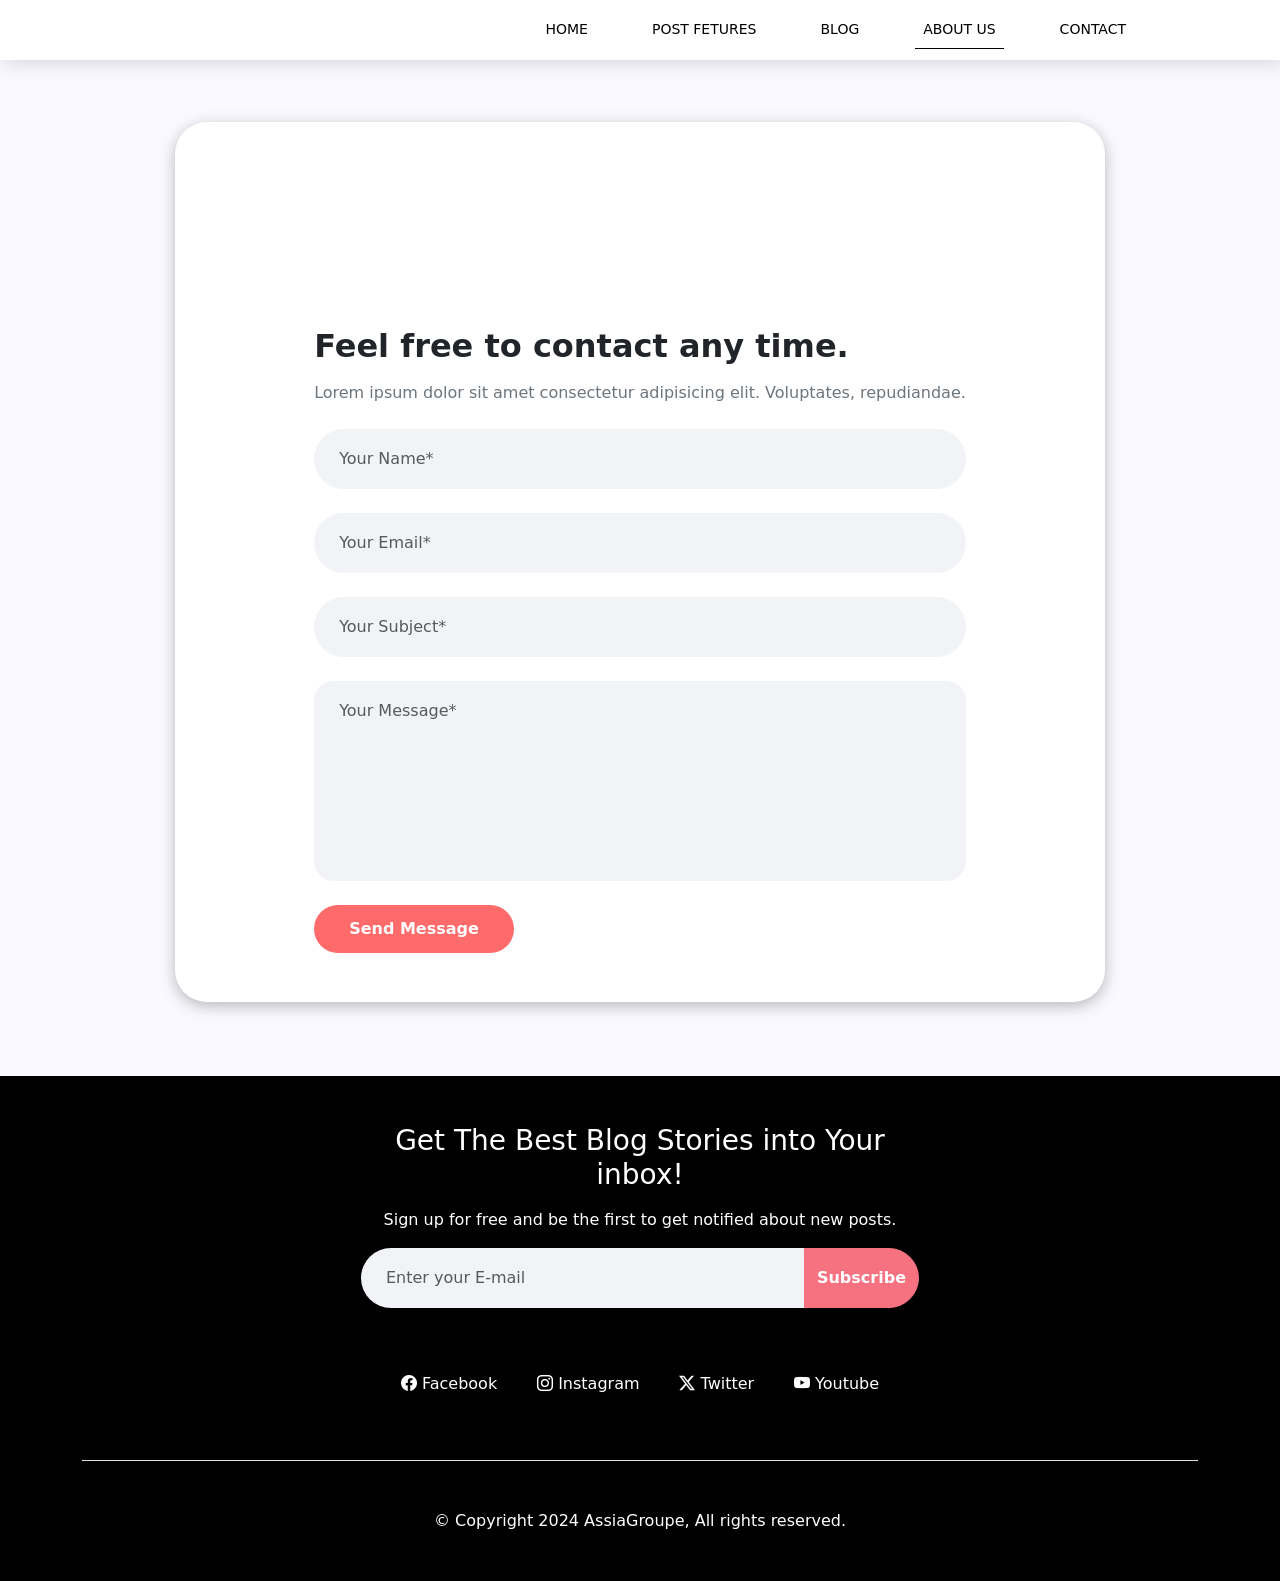
==== contact.html @ 8dab414b "first commit" ====
<!DOCTYPE html>
<html lang="en">

<head>
    <meta charset="UTF-8" />
    <meta name="viewport" content="width=device-width, initial-scale=1.0" />
    <title>NoonPost</title>
    <link rel="stylesheet" href="css/all.min.css" />
    <link rel="stylesheet" href="https://cdn.jsdelivr.net/npm/bootstrap-icons@1.13.1/font/bootstrap-icons.min.css" />
    <link rel="stylesheet" href="css/bootstrap.min.css" />
    <link rel="stylesheet" href="https://cdn.jsdelivr.net/npm/swiper@12/swiper-bundle.min.css" />
    <link rel="stylesheet" href="css/query.css" />
    <link rel="stylesheet" href="css/style.css" />
</head>

<body>
    <header id="header" class="bg-white">
        <nav class="navbar navbar-expand-lg headerPadding">
            <div class="container">
                <a class="navbar-brand text-uppercase" href="#"><img
                        src="https://assiagroupe.vercel.app/noonpost/html/assets/img/logo/logo-dark.png"
                        class="img-fluid logo-width" alt="" /></a>
                <button class="navbar-toggler border-0" type="button" data-bs-toggle="offcanvas"
                    data-bs-target="#offcanvasNavbar" aria-controls="offcanvasNavbar" aria-label="Toggle navigation">
                    <span>
                        <img src="Img's/menu.png" alt="" class="w-75" />
                    </span>
                </button>
                <div class="offcanvas offcanvas-end" tabindex="-1" id="offcanvasNavbar"
                    aria-labelledby="offcanvasNavbarLabel">
                    <div class="offcanvas-header">
                        <h5 class="offcanvas-title" id="offcanvasNavbarLabel">GLOWING</h5>
                        <button type="button" class="btn-close" data-bs-dismiss="offcanvas" aria-label="Close"></button>
                    </div>
                    <div class="offcanvas-body">
                        <ul class="navbar-nav justify-content-end flex-grow-1 pe-3 text-uppercase">
                            <li class="nav-item ps-lg-5 ps-0">
                                <a class="nav-link active aria-current=" page" href="index.html">Home</a>
                            </li>
                            <li class="nav-item ps-lg-5 ps-0">
                                <a class="nav-link active" aria-current="page" href="features.html">Post Fetures</a>
                            </li>
                            <li class="nav-item ps-lg-5 ps-0">
                                <a class="nav-link active" aria-current="page" href="blog.html">Blog</a>
                            </li>

                            <li class="nav-item ps-lg-5 ps-0">
                                <a class="nav-link active border-bottom border-1 border-black" aria-current="page"
                                    href="aboutUs.html">About Us</a>
                            </li>

                            <li class="nav-item ps-lg-5 pe-lg-5 ps-0">
                                <a class="nav-link active" aria-current="page" href="contact.html">Contact</a>
                            </li>
                        </ul>
                    </div>
                </div>
            </div>
        </nav>
    </header>
    <main>
        <section class="hero-section">
            <div class="container">
                <div class="d-flex justify-content-center mt-5">
                    <div class="col-lg-10 blog-card rounded-5 mx-lg-5">
                        <div class="mb-4 w-100 d-flex justify-content-center">
                            <div>
                                <div class="card-img rounded-5">
                                    <a href="#">
                                        <iframe
                                            src="https://www.google.com/maps/embed?pb=!1m18!1m12!1m3!1d3104.5761533072873!2d-78.19644468515456!3d38.91080675375955!2m3!1f0!2f0!3f0!3m2!1i1024!2i768!4f13.1!3m3!1m2!1s0x89b5c5dc680d0b2b%3A0x1e9ff0b6bb7a2f87!2s1000%20Proctor%20Ln%2C%20Front%20Royal%2C%20VA%2022630%2C%20%C3%89tats-Unis!5e0!3m2!1sfr!2sma!4v1578068093888!5m2!1sfr!2sma"
                                            allowfullscreen="" class="contact__google-map-iframe w-100 h-100 rounded-5">
                                        </iframe>
                                    </a>
                                </div>
                                <div class="mt-lg-5 mt-3">
                                    <div class="col-12">

                                        <h2 class="fw-bold mb-3">Feel free to contact any time.</h2>
                                        <p class="text-muted-custom mb-4">
                                            Lorem ipsum dolor sit amet consectetur adipisicing elit. Voluptates,
                                            repudiandae.
                                        </p>

                                        <form>

                                            <div class="mb-4">
                                                <input type="text" class="form-control" placeholder="Your Name*">
                                            </div>

                                            <div class="mb-4">
                                                <input type="email" class="form-control" placeholder="Your Email*">
                                            </div>

                                            <div class="mb-4">
                                                <input type="text" class="form-control" placeholder="Your Subject*">
                                            </div>

                                            <div class="mb-4">
                                                <textarea class="form-control" placeholder="Your Message*"></textarea>
                                            </div>

                                            <button type="submit" class="btn btn-custom">
                                                Send Message
                                            </button>

                                        </form>

                                    </div>
                                </div>
                            </div>
                        </div>
                    </div>
                </div>
            </div>
        </section>
    </main>


    <footer>
        <div class="container">
            <div class="d-flex justify-content-center py-5">
                <div class="col-md-6 text-center text-white">
                    <h3 class="fs-3 mb-3">
                        Get The Best Blog Stories into Your inbox!
                    </h3>
                    <span class="d-inline-block mb-3">
                        Sign up for free and be the first to get notified about new posts.
                    </span>


                    <form>
                        <div class="input-group mb-3">
                            <input type="email" class="form-control rounded-start-5" placeholder="Enter your E-mail">
                            <button class="btn rounded-end-5" type="button">Subscribe</button>
                        </div>
                    </form>

                    <div class="col-12 pt-lg-5 pt-3">
                        <ul class="list-unstyled d-flex justify-content-evenly">
                            <li>
                                <a href="#" class="text-decoration-none text-white">
                                    <i class="bi bi-facebook"></i> Facebook
                                </a>
                            </li>
                            <li>
                                <a href="#" class="text-decoration-none text-white">
                                    <i class="bi bi-instagram"></i> Instagram
                                </a>
                            </li>
                            <li>
                                <a href="#" class="text-decoration-none text-white">
                                    <i class="bi bi-twitter-x"></i> Twitter
                                </a>
                            </li>
                            <li>
                                <a href="#" class="text-decoration-none text-white">
                                    <i class="bi bi-youtube"></i> Youtube
                                </a>
                            </li>
                        </ul>
                    </div>
                </div>
            </div>

            <div class="text-center text-white border-top py-lg-5">
                <span>
                    © Copyright 2024 AssiaGroupe, All rights reserved.
                </span>
            </div>
        </div>
    </footer>

    <button id="backToTop" class="back-to-top">↑</button>
    <script src="https://cdn.jsdelivr.net/npm/swiper@12/swiper-bundle.min.js"></script>
    <script src="Js/bootstrap.bundle.min.js"></script>
    <script src="Js/script.js"></script>
</body>

</html>
---- css/query.css ----
@media (max-width: 992px) {
  .logo-width {
    width: 200px !important;
  }
  .cstm-fontSize {
    font-size: 35px !important;
    line-height: 1.125 !important;
    padding: 15px 0px !important;
  }
  .heroProduct {
    padding: 80px 0px 80px 25px !important;
  }
  .common-fontSize {
    font-size: 35px;
  }

  .Featured-Products {
    padding: 80px 13px 80px 13px !important;
  }
  .comparision {
    padding: 80px 13px 80px 13px !important;
  }
  .Beauty-Essentials {
    padding: 80px 13px 80px 13px !important;
  }
  .footerMargin {
    margin-top: 90px !important;
  }
  .cstm-abt-pd {
    padding: 0px 80px !important;
  }
  .top-about-sec h1 {
    font-size: 2.5rem !important;
  }
}

@media (max-width: 576px) {
  .logo-width {
    width: 130px !important;
  }
  .cstm-fontSize {
    font-size: 30px !important;
    line-height: 1 !important;
    padding: 10px 0px !important;
  }
  .heroProduct {
    padding: 60px 0px 60px 10px !important;
  }
  .common-fontSize {
    font-size: 25px;
  }

  .comparision {
    padding: 30px 13px 30px 13px !important;
  }
  .Featured-Products {
    padding: 30px 13px 30px 13px !important;
  }
  .Beauty-Essentials {
    padding: 30px 13px 30px 13px !important;
  }
  footer .input-group input {
    width: 50% !important;
  }
  footer .footerBtn {
    width: 135px !important;
  }
  .footerMargin {
    margin-top: 45px !important;
  }
  .cstm-abt-pd {
    padding: 0px 50px !important;
  }
  .top-about-sec h1 {
    font-size: 2.5rem !important;
  }
}
---- css/style.css ----
* {
  padding: 0;
  margin: 0;
  box-sizing: border-box;
}
body {
  background-color: #f9f9ff;
}
.headerPadding {
  padding: 10px 0px;
  background-color: #fff;
}

.back-to-top {
  position: fixed;
  bottom: 30px;
  right: 30px;
  opacity: 0;
  pointer-events: none;
  transition: opacity 0.3s ease;
  width: 45px;
  height: 45px;
  background-color: #000;
  border: none;
  color: #fff;
  border-radius: 50%;
  font-size: 20px;
  align-items: center;
  justify-content: center;
  z-index: 999;
}

.back-to-top.show {
  opacity: 1;
  pointer-events: auto;
}

.back-to-top:hover {
  background-color: #4e7661;
}

.navbar-toggler:focus {
  text-decoration: none;
  outline: 0;
  box-shadow: none !important;
}

.toVisible {
  display: flex !important;
}

.btn-close:focus {
  box-shadow: none !important;
}

#header {
  position: fixed;
  width: 100%;
  top: 0;
  left: 0;
  color: white;
  transition: transform 0.5s ease;
  z-index: 1000;
  box-shadow: 4px 0px 22px #a6a6a68a;
}

header .offcanvas {
  max-width: 80% !important;
}

.header-hide {
  transform: translateY(-100%);
}

.logo-width {
  width: 150px;
}

header ul li a {
  font-size: 14px !important;
}

.h2-top {
  font-size: 42px;
  font-weight: 900;
}

.link {
  color: #ffffff;
  display: inline;
  color: #ffffff;
  padding-bottom: 0;
  transition: background-size 0.8s cubic-bezier(0.25, 0.8, 0.25, 1);
  background-image: linear-gradient(to bottom, #ffffff 0%, #ffffff 98%);
  background-size: 0 1px;
  background-repeat: no-repeat;
  background-position: left 100%;
  overflow: visible !important;
}

.hero-slider-1:hover .link {
  text-decoration: none;
  background-size: 100% 1px;
}

.hero-slider-2:hover .link {
  text-decoration: none;
  background-size: 100% 1px;
}

.hero-slider-3:hover .link {
  text-decoration: none;
  background-size: 100% 1px;
}

.hero-slider-4:hover .link {
  text-decoration: none;
  background-size: 100% 1px;
}

.hero-section {
  padding: 74px 0px;
}

.hero-slider-1 {
  padding: 100px 0px !important;
  height: 100vh;
  background:
    linear-gradient(#000000b3, #000000a5),
    url(https://assiagroupe.vercel.app/noonpost/html/assets/img/blog/9.jpg);
  background-size: cover;
  background-position: center;
  background-repeat: no-repeat;
  padding: 50px 0px;
}

.hero-slider-2 {
  padding: 100px 0px !important;
  height: 100vh;
  background:
    linear-gradient(#000000b3, #000000a5),
    url(https://assiagroupe.vercel.app/noonpost/html/assets/img/blog/1.jpg);
  background-size: cover;
  background-position: center;
  background-repeat: no-repeat;
  padding: 50px 0px;
}

.hero-slider-3 {
  padding: 100px 0px !important;
  height: 100vh;
  background:
    linear-gradient(#000000b3, #000000a5),
    url(https://assiagroupe.vercel.app/noonpost/html/assets/img/blog/2.jpg);
  background-size: cover;
  background-position: center;
  background-repeat: no-repeat;
  padding: 50px 0px;
}

.hero-slider-4 {
  padding: 100px 0px !important;
  height: 100vh;
  background:
    linear-gradient(#000000b3, #000000a5),
    url(https://assiagroupe.vercel.app/noonpost/html/assets/img/blog/5.jpg);
  background-size: cover;
  background-position: center;
  background-repeat: no-repeat;
  padding: 50px 0px;
}

.food {
  font-size: 12px;
  font-weight: 700;
  background-color: #f67280;
  padding: 5px 10px;
  border: 0;
  border-radius: 100px;
}

.author {
  width: 40px;
}

.dot {
  margin: 2px 10px !important;
  display: inline-block;
  width: 4px;
  height: 4px;
  background-color: #f67280;
  border-radius: 50%;
}

.swiper-pagination {
  background-color: transparent;
  z-index: 999;
  bottom: 50px;
  left: 0;
  width: 100%;
  position: absolute;
  display: flex;
  align-items: center;
  justify-content: center;
}

.swiper-pagination-bullet {
  width: 12px;
  height: 12px;
  background-color: transparent;
  opacity: 1;
  border: 1px solid #ffffff;
  display: block;
  border-radius: 50%;
}

.swiper-pagination-bullet-active {
  background-color: #ffffff;
}

.swiper-button-next,
.swiper-button-prev {
  width: 40px;
  height: 40px;
  line-height: 40px;
  border: 1px solid #ffffff;
  border-radius: 50%;
  display: block;
  background-color: transparent;
  z-index: 999;
  text-align: center;
}

.swiper-button-next:after,
.swiper-button-next:after,
.swiper-button-prev:after,
.swiper-button-prev:after {
  font-family: swiper-icons;
  font-size: 12px;
  text-transform: none !important;
  letter-spacing: 0;
  font-variant: initial;
  line-height: 1;
  color: #ffffff;
  font-weight: 900;
}

.swiper-button-next,
.swiper-button-prev {
  align-items: center;
  color: white;
  display: flex;
  justify-content: center;
  position: absolute;
  z-index: 10;

  &.swiper-button-disabled {
    cursor: auto;
    opacity: 0.35;
    pointer-events: none;
  }

  &.swiper-button-hidden {
    cursor: auto;
    opacity: 0;
    pointer-events: none;
  }

  .swiper-navigation-disabled & {
    display: none !important;
  }

  svg {
    height: 80%;
    object-fit: contain;
    transform-origin: center;
    width: 80%;
    fill: white;
    pointer-events: none;
  }
}

.swiper-button-next {
  right: 40px;
}

.swiper-button-prev {
  left: 40px;
}

/*slider-one*/
.slider {
  height: 750px;
  width: 100%;
  overflow: hidden;
  position: relative;
}

.slider .swiper-wrapper {
  width: 100%;
  height: 750px;
  min-width: 100%;
}

.lifestyle-cards {
  padding-top: 100px;
}

.lifestyle-cards h2 {
  font-weight: 900;
}

.card-img {
  width: 100%;
  overflow: hidden;
  margin-top: -25px;
  transform: rotateZ(5deg);
  transition: all ease-in-out 0.6s;
}

.card-img img {
  transition: transform ease 0.6s;
}

.blog-card:hover .card-img {
  transform: rotateZ(0deg) !important;
}

.blog-card:hover .card-img img {
  transform: scale(1.135);
}

.card-info img {
  width: 30px;
  height: 30px;
}

.card-info ul {
  column-gap: 22px;
}

.card-info ul li {
  font-size: 13px;
  font-weight: 600;
}

.card-info ul li::marker {
  color: #f67280;
}

.lifestyle-btn {
  background-color: #f67280;
  border-radius: 50px;
  border: none;
  color: white;
  padding: 4px 10px;
  font-size: 13px;
  font-weight: 600;
  transition: all ease 0.4s;
  margin: 10px 0px;
}

.lifestyle-btn:hover {
  background-color: #000;
}

.blog-card {
  background-color: #fff;
  box-shadow: 0px 4px 15px #9c9c9cb1;
  padding: 25px;
}

.pagesbottom li {
  padding: 15px 20px;
  border: 1px solid #f67280;
  width: 50px;
  height: 50px;
  display: flex;
  align-items: center;
  border-radius: 100%;
  justify-content: center;
  box-sizing: border-box;
  cursor: pointer;
  font-weight: 700;
}

.li-1 {
  background-color: #f67280;
  color: #fff;
}

.pagesbottom li:hover {
  background-color: #f67280;
  color: white !important;
}

.w-35 {
  width: 35%;
}

footer {
  background-color: #000;
}

.btn {
  color: white;
  font-size: 16px;
  font-weight: 700 !important;
  background-color: #f67280;
  border-color: #f67280;
}

footer ul li a:hover {
  color: #f67280 !important;
}

/*==========          =========
             BLOG.HTML 
============          =========*/

.aside-cards h3 {
  font-weight: 900;
}

.author-img {
  width: 125px;
}

.author-social-media ul li a {
  padding: 15px 20px;
  background-color: #f67280;
  width: 40px;
  height: 40px;
  display: flex;
  align-items: center;
  border-radius: 100%;
  justify-content: center;
  cursor: pointer;
  font-weight: 700;
  transition: all ease 0.4s;
}

.author-social-media ul li a:hover {
  background-color: #000;
}

.latest-post-batch {
  position: absolute;
  left: -5px;
  top: -5px;
  width: 25px;
  height: 25px;
  border-radius: 50%;
  background-color: #f67280;
  text-align: center;
  color: #ffffff;
  font-size: 13px;
  font-weight: 800;
  line-height: 1.6;
  z-index: 1;
  border: 2px solid #ffffff;
}

.latest-post-imgs {
  width: 165px;
  margin-right: 15px;
  position: relative;
  border-radius: 20px;
}

.latest-post-imgs img {
  transition: all 0.4s ease-in-out;
}

.latest-post-imgs:hover img {
  transform: scale(1.125);
}

.lp-title {
  font-weight: 800;
  font-size: 15px;
  color: #131315;
  transition: all 0.5s ease-in-out;
  padding: 0px 0px 3px 0px;
  margin-bottom: 6px;
  overflow: hidden;
  text-overflow: ellipsis;
  display: -webkit-box;
  -webkit-line-clamp: 2;
  -webkit-box-orient: vertical;
}

.category-bg {
  background-color: #f9f9ff;
}

.insta-box {
  overflow: hidden;
}

.insta-box img {
  transition: all 0.4s ease-in-out;
}

.insta-box:hover img {
  transform: scale(1.125);
}

.tags li a {
  background-color: #f9f9ff;
  transition: all 0.4s ease-in-out;
}

.tags li a:hover {
  background-color: #f67280;
  color: white !important;
}

.card-BS {
  box-shadow: 0px 10px 22px 2px #a6a6a68a;
  margin-bottom: 42px !important;
}
.quote {
  background-color: #f9f9ff;
  padding: 30px;
  border-radius: 20px;
  text-align: center;
  display: flex;
  flex-direction: column;
  justify-content: center;
  align-items: center;
}
.quote__icon {
  font-size: 20px;
  color: #ffffff;
  width: 35px;
  height: 35px;
  line-height: 35px;
  background-color: #f67280;
  border-radius: 50%;
  display: block;
}
.post-single h5 {
  margin-top: 30px;
  margin-bottom: 10px;
}
.quote__text {
  margin-top: 0 !important;
  margin-bottom: 10px;
  color: #131315;
  font-weight: 900;
}

.quote__author {
  color: #94979e;
  font-weight: 400;
  font-size: 15px;
}
.ul-bg li {
  background-color: #f9f9ff;
  transition: all 0.4s ease-in-out;
}
.ul-bg li:hover {
  background-color: #f67280;
  color: white !important;
}
.social-icon {
  width: 40px;
  height: 40px;
  display: flex;
  align-items: center;
  justify-content: center;
  border-radius: 50%;
  color: #fff;
  font-size: 16px;
  transition: 0.3s;
}

.social-icon:hover {
  transform: scale(1.1);
}

.facebook {
  background-color: #3b5998;
}
.instagram {
  background-color: #c13584;
}
.twitter {
  background-color: #1da1f2;
}
.youtube {
  background-color: #ff0000;
}
.comments ul li::marker {
  color: #f67280;
}
.btn-link {
  background-color: #f67280;
  color: #ffffff;
  padding: 1px 10px;
  font-size: 13px;
  transition: all 0.5s ease-in-out;
}

.reply {
  padding: 30px 0;
}

.form-control {
  border-radius: 20px;
  padding: 15px 20px;
  background: #f1f3f6;
  border: none;
}

textarea.form-control {
  height: 180px;
  resize: none;
}

.form-check-label {
  color: #6c757d;
}

.btn-custom {
  background: #ff6b6b;
  color: #fff;
  padding: 12px 30px;
  border-radius: 30px;
  border: none;
  font-weight: 500;
}

.btn-custom:hover {
  background: #ff4d4d;
}

.note-text {
  color: #6c757d;
}
.form-control {
  border-radius: 30px;
  padding: 18px 25px;
  background: #f1f3f6;
  border: none;
  font-size: 16px;
}

textarea.form-control {
  height: 200px;
  resize: none;
  border-radius: 20px;
}

.btn-custom {
  background: #ff6b6b;
  color: #fff;
  padding: 12px 35px;
  border-radius: 30px;
  border: none;
  font-weight: 500;
}

.btn-custom:hover {
  background: #ff4d4d;
}

.text-muted-custom {
  color: #6c757d;
}
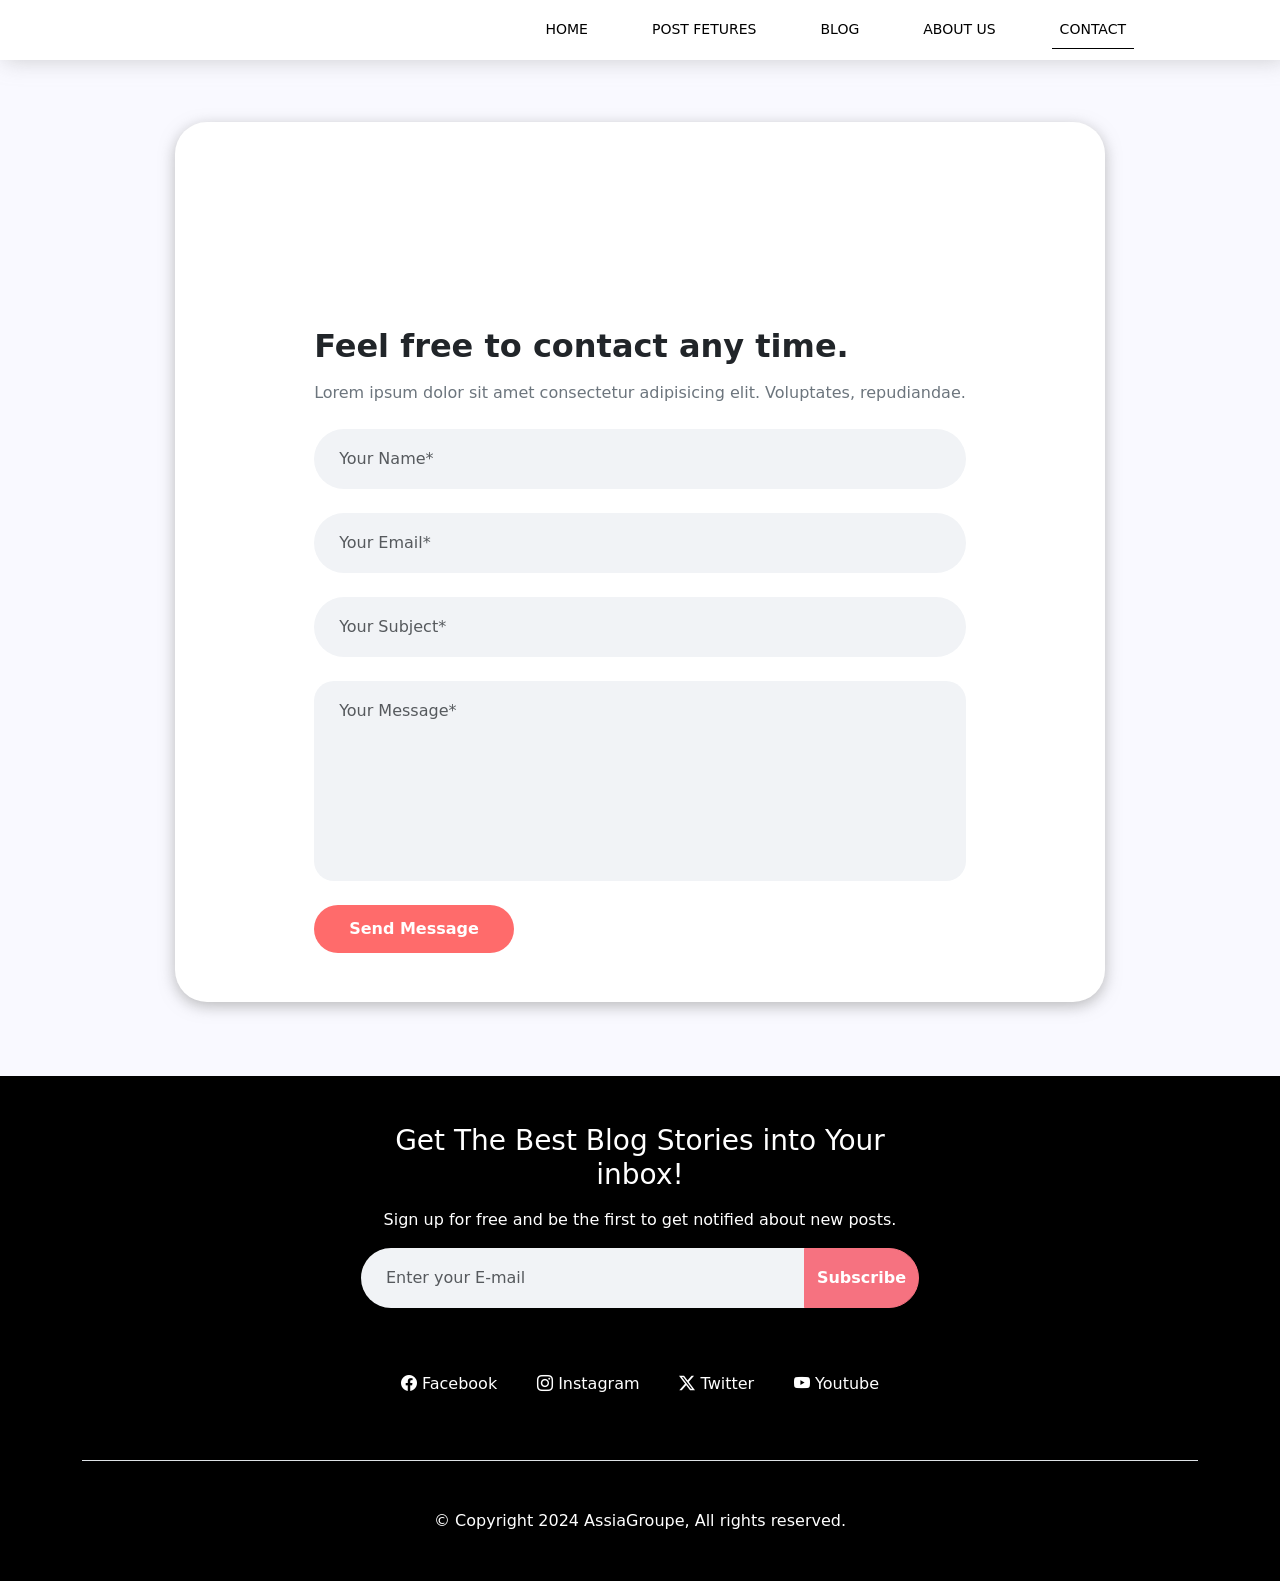
==== commit e57b41d7: "Updated" ====
--- a/contact.html
+++ b/contact.html
@@ -45,12 +45,12 @@
                             </li>
 
                             <li class="nav-item ps-lg-5 ps-0">
-                                <a class="nav-link active border-bottom border-1 border-black" aria-current="page"
+                                <a class="nav-link active" aria-current="page"
                                     href="aboutUs.html">About Us</a>
                             </li>
 
                             <li class="nav-item ps-lg-5 pe-lg-5 ps-0">
-                                <a class="nav-link active" aria-current="page" href="contact.html">Contact</a>
+                                <a class="nav-link active border-bottom border-1 border-black" aria-current="page" href="contact.html">Contact</a>
                             </li>
                         </ul>
                     </div>
